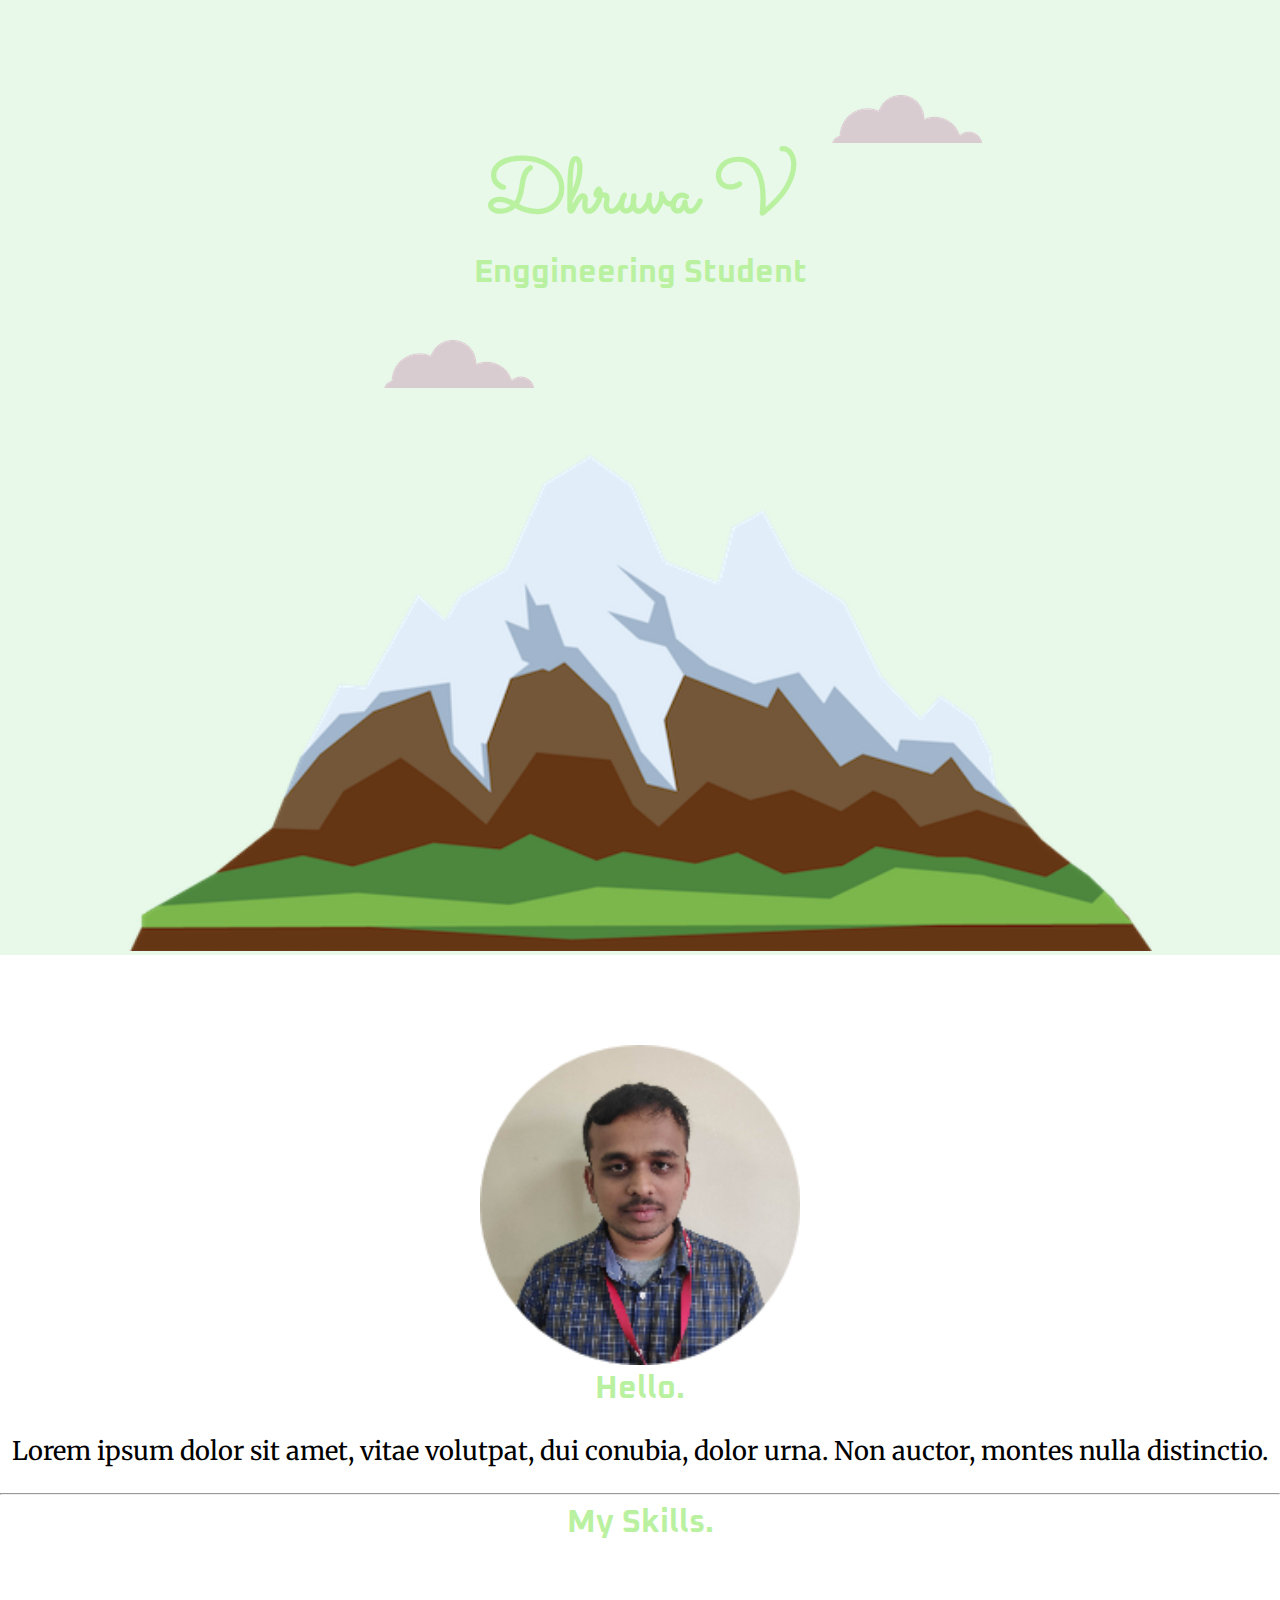
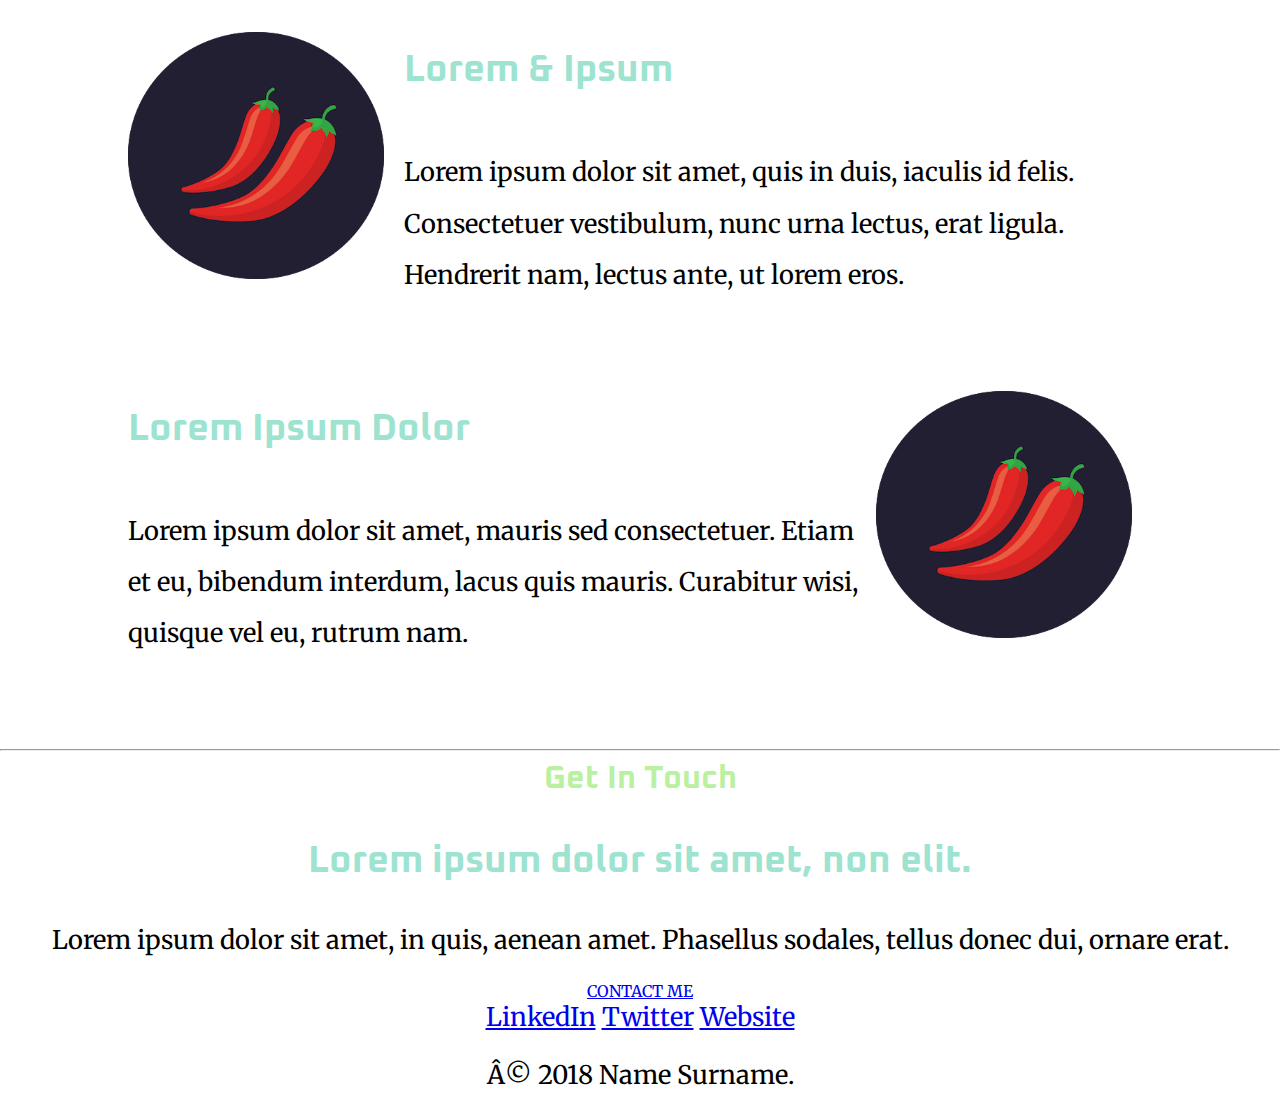
==== Docs/index.html @ 2a07898f "movd" ====
<!DOCTYPE html>
<html lang="en">
  <head>
    <meta charset="UTF-8" />
    <meta name="viewport" content="width=device-width, initial-scale=1.0" />
    <title>Dhuva's Website</title>
    <link rel="stylesheet" href="css/style.css" />
    <link
      href="https://fonts.googleapis.com/css?family=Sacramento|Merriweather|Oxanium&display=swap"
      rel="stylesheet"
    />
  </head>
  <body class="page-bodytag">
    <div class="page-head">
      <img class="top-cloud" src="img/cloud.png" alt="Not Found" />
      <div class="page-heading">
        <h1 class="name-heading">Dhruva V</h1>
        <h2 class="some-heading">Enggineering Student</h2>
      </div>
    <br />
      <img class="bottom-cloud" src="img/cloud.png" alt="Not Found" />
      <img class="bottom-mountain" src="img/mountain.png" alt="Not Found" />
    </div>
    <div class="page-body">
      <div class="profile">
        <img
          src="img/dhruva.png"
          alt="Not Found"
          width="25%"
        />
        <h2 class="some-heading">Hello.</h2>
        <p class="des">
          Lorem ipsum dolor sit amet, vitae volutpat, dui conubia, dolor urna.
          Non auctor, montes nulla distinctio.
        </p>
      </div>
      <hr />
      <div class="skills">
        <h2 class="some-heading">My Skills.</h2>
        <div class="skill-row">
          <img class="skill-img" src="img/chillies.png" alt="Not Found" />
          <h3>Lorem & Ipsum</h3>
          <p class="des">
            Lorem ipsum dolor sit amet, quis in duis, iaculis id felis.
            Consectetuer vestibulum, nunc urna lectus, erat ligula. Hendrerit
            nam, lectus ante, ut lorem eros.
          </p>
        </div>
        <div class="skill-row">
          <img
            class="skill-img"
            style="float: right;"
            src="img/chillies.png"
            alt="Not Found"
          />
          <h3>Lorem Ipsum Dolor</h3>
          <p class="des">
            Lorem ipsum dolor sit amet, mauris sed consectetuer. Etiam et eu,
            bibendum interdum, lacus quis mauris. Curabitur wisi, quisque vel
            eu, rutrum nam.
          </p>
        </div>
      </div>
      <hr />
      <div class="contact-me">
        <h2 class="some-heading">Get In Touch</h2>
        <h3>Lorem ipsum dolor sit amet, non elit.</h3>
        <p class="des">
          Lorem ipsum dolor sit amet, in quis, aenean amet. Phasellus sodales,
          tellus donec dui, ornare erat.
        </p>
        <a class="btn" href="mailto:name@email.com">CONTACT ME</a>
      </div>
    </div>
    <div class="page-bottom des">
      <a class="footer-link" href="https://www.linkedin.com/">LinkedIn</a>
      <a class="footer-link" href="https://twitter.com/">Twitter</a>
      <a class="footer-link" href="https://www.appbrewery.co/">Website</a>
      <p>Â© 2018 Name Surname.</p>
    </div>
  </body>
</html>
---- Docs/css/style.css ----
h3 {
  color: #9de3d0;
  font-size: 3vw;
  font-family: "Oxanium", sans-serif;
}

body {
  text-align: center;
  font-size: 16px;
  font-family: "Merriweather", serif;
  font-weight: normal;
  margin: 0;
}

.page-head {
  background: #e8f9e9;
  display: inline-block;
  position: relative;
  padding-top: 7%;
  width: 100%;
}

.top-cloud {
  position: absolute;
  left: 65%;
  bottom: 85%;
}

.page-heading {
  color: #baf1a1;
  display: inline;
}

.name-heading {
  padding-bottom: 0;
  font-size: 6vw;
  font-family: "Sacramento", sans-serif;
  margin-bottom: 0;
}

.some-heading {
  margin-top: 0;
  font-size: 2.5vw;
  font-family: "Oxanium", sans-serif;
  color: #baf1a1;
}

.bottom-cloud {
  position: absolute;
  left: 30%;
}

.bottom-mountain {
    width: 80%;
}

.page-body {
  position: relative;
  margin-top: 7%;
}

.profile {
  display: inline;
}

.skills {
    position: relative;
}

.skill-row {
  width: 80%;
  margin: 7% auto;
  text-align: left;
  line-height: 2;
}

.skill-img {
  width: 25%;
  float: left;
  margin-right: 2%;
}

.des {
  font-size: 2vw;
}
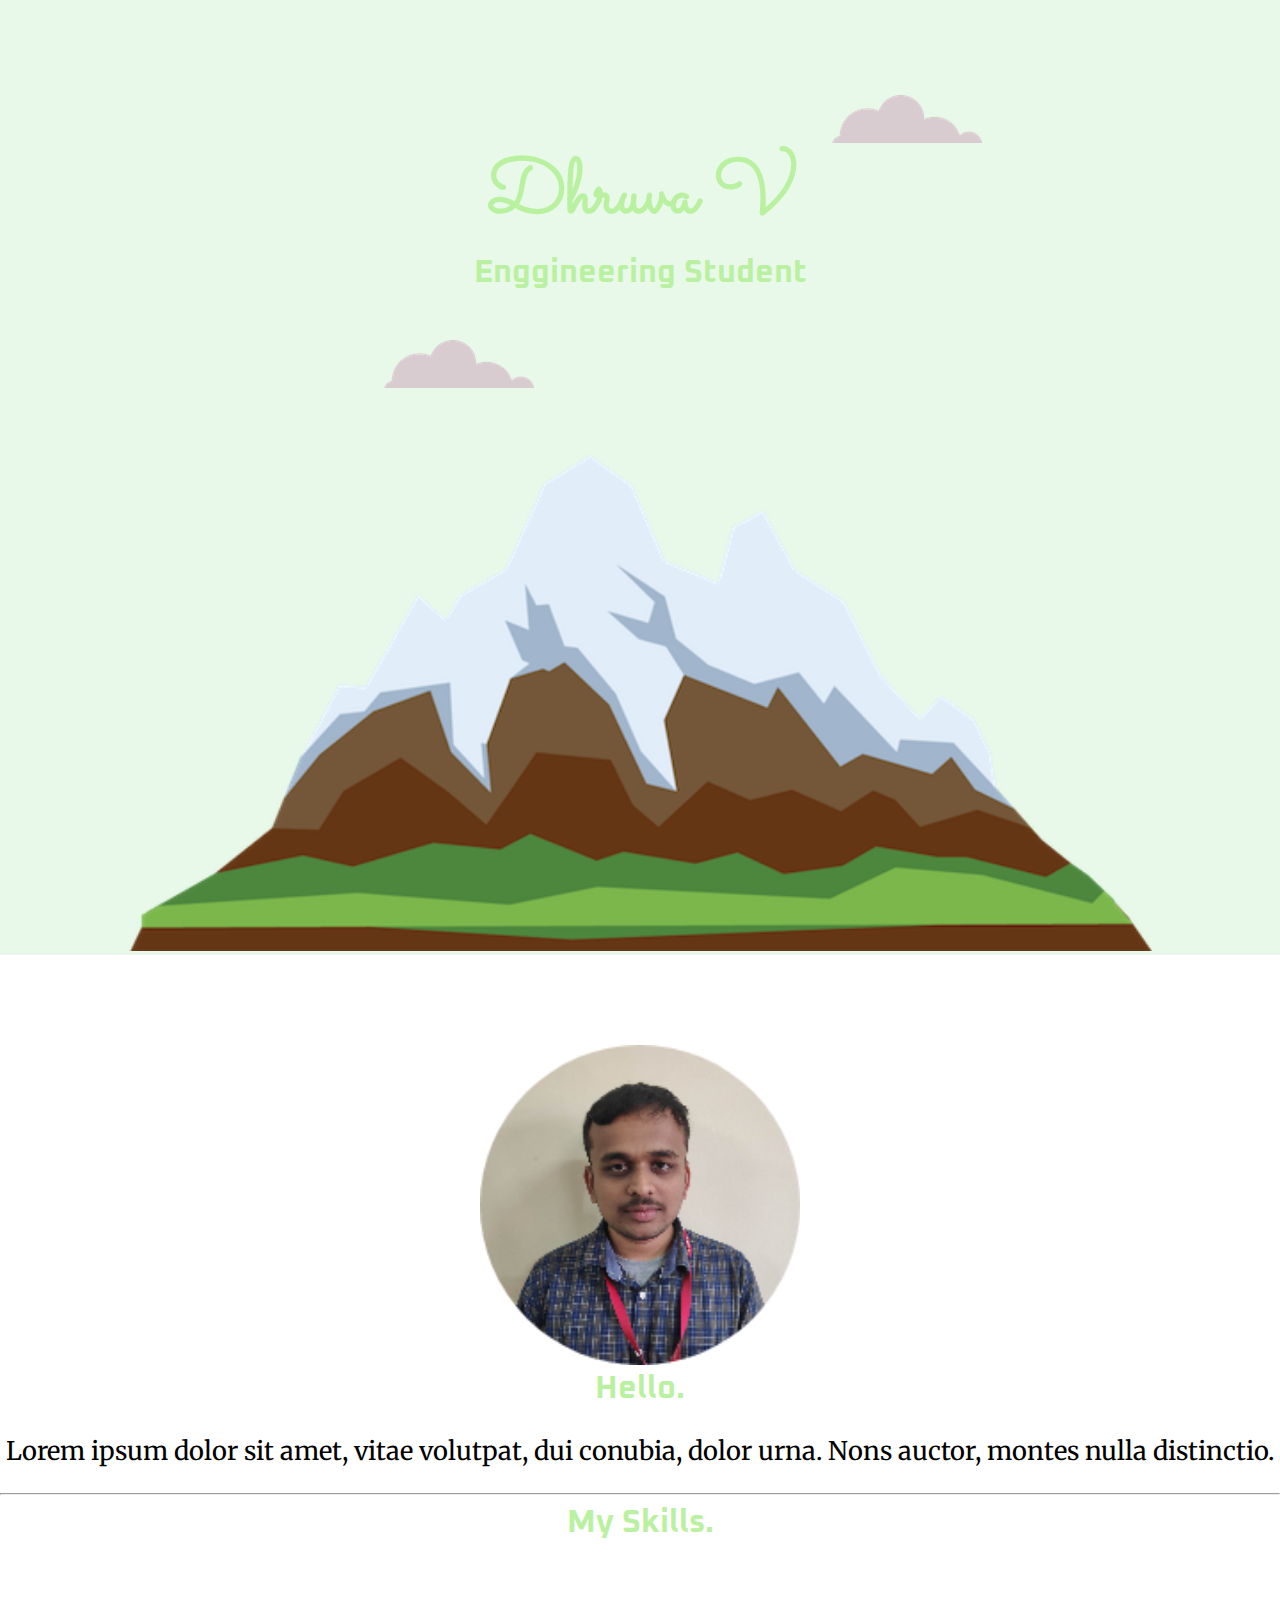
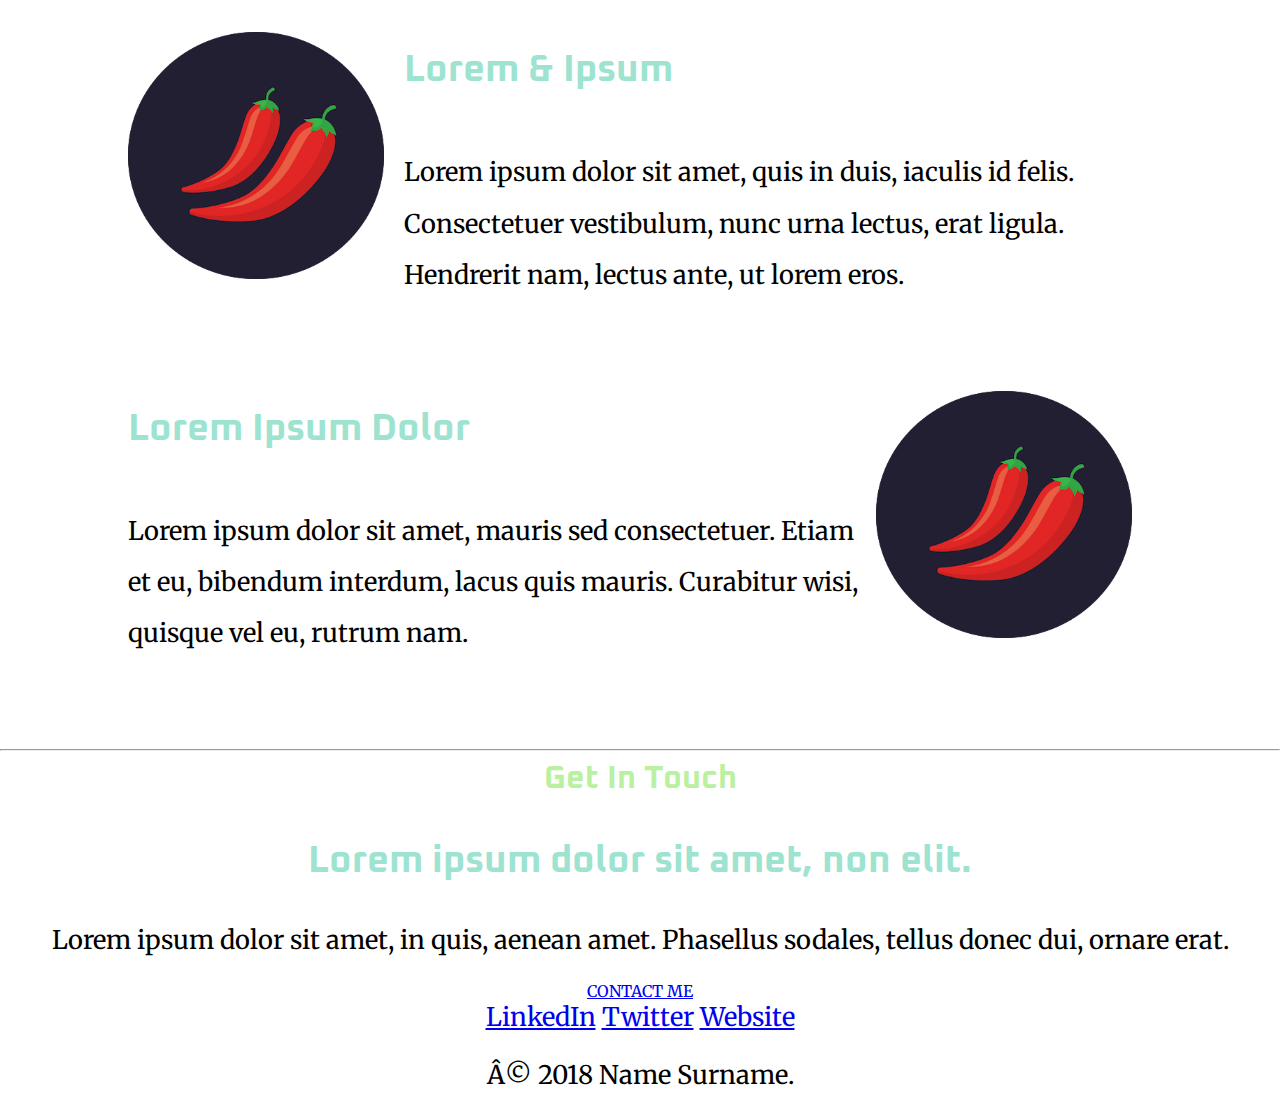
==== commit 2bebada9: "d" ====
--- a/Docs/index.html
+++ b/Docs/index.html
@@ -31,7 +31,7 @@
         <h2 class="some-heading">Hello.</h2>
         <p class="des">
           Lorem ipsum dolor sit amet, vitae volutpat, dui conubia, dolor urna.
-          Non auctor, montes nulla distinctio.
+          Nons auctor, montes nulla distinctio.
         </p>
       </div>
       <hr />
